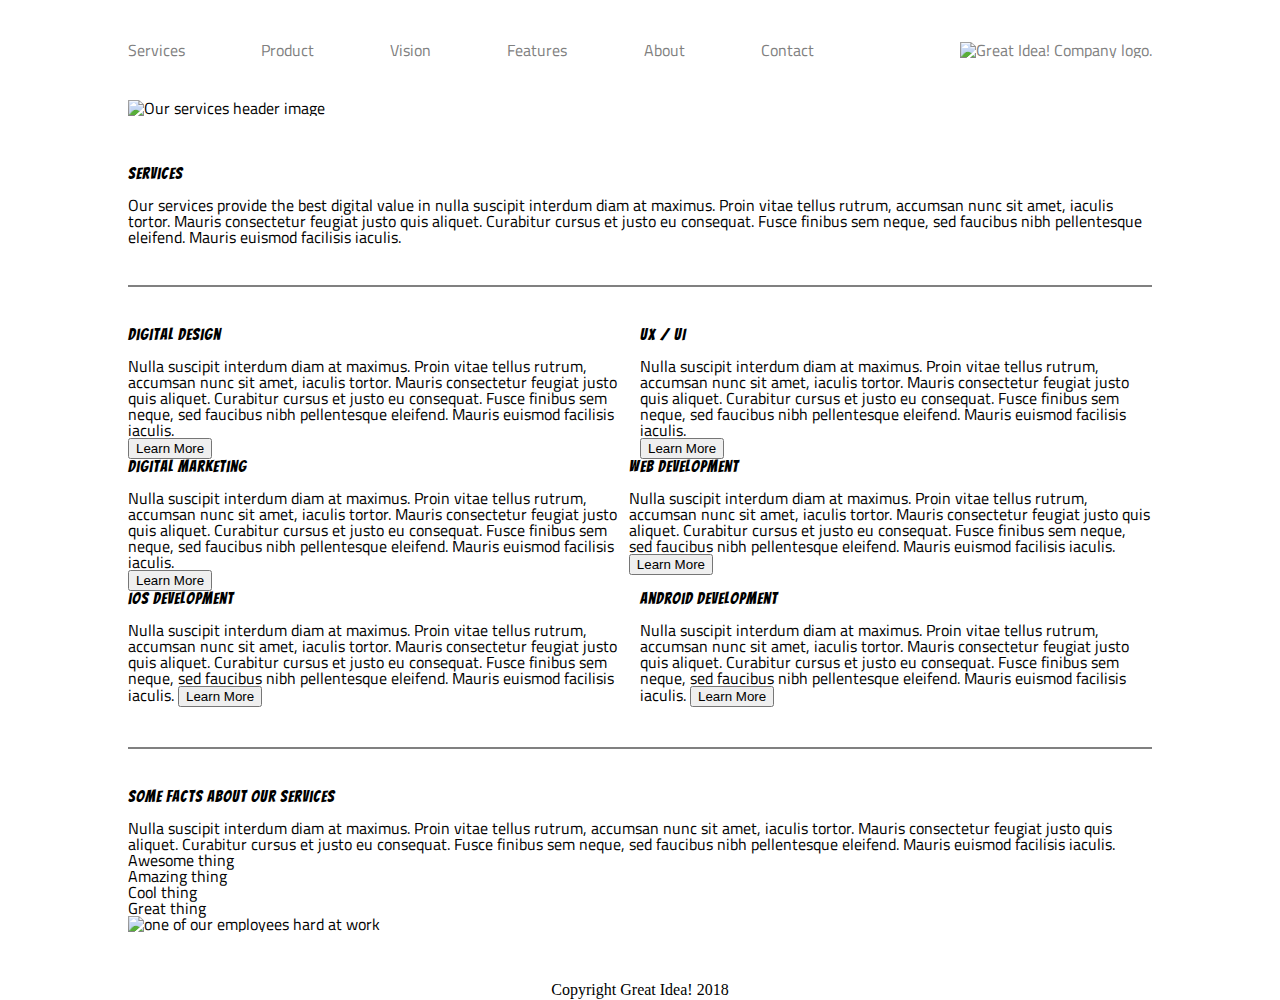
==== great-idea/services.html @ 0aae931a "finished services semantic HTML and refactored index.css to work with both pages" ====
<!doctype html>

<html lang="en">

<head>
  <meta charset="utf-8">

  <title>Great Idea! - Services</title>

  <link href="https://fonts.googleapis.com/css?family=Bangers|Titillium+Web" rel="stylesheet">
  <link rel="stylesheet" href="css/index.css">

  <!--[if lt IE 9]>
    <script src="https://cdnjs.cloudflare.com/ajax/libs/html5shiv/3.7.3/html5shiv.js"></script>
  <![endif]-->
</head>

<body>
  <div class="maxWidth">
    <header>
      <nav class="navBar flexContainer">
        <div class="navLink"><a href="/services.html">Services</a></div>
        <div class="navLink"><a href="#">Product</a></div>
        <div class="navLink"><a href="#">Vision</a></div>
        <div class="navLink"><a href="#">Features</a></div>
        <div class="navLink"><a href="#">About</a></div>
        <div class="navLink"><a href="#">Contact</a></div>
        <a href="/index.html"><img class="logo" src="img/logo.png" alt="Great Idea! Company logo."></a>
      </nav>
      <img class="servicesHeaderImg bannerImg" src="img/services-header.jpg" alt="Our services header image">
      <h1>Services</h1>
      <p>Our services provide the best digital value in nulla suscipit interdum diam at maximus. Proin vitae tellus
        rutrum, accumsan nunc sit amet, iaculis tortor. Mauris consectetur feugiat justo quis aliquet. Curabitur cursus
        et justo eu consequat. Fusce finibus sem neque, sed faucibus nibh pellentesque eleifend. Mauris euismod
        facilisis iaculis.</p>
    </header>
    <main>
      <div class="rowContainer flexContainer">
        <section class="rowItem">
          <h2>Digital Design</h2>
          <p>Nulla suscipit interdum diam at maximus. Proin vitae tellus rutrum, accumsan nunc sit amet, iaculis tortor.
            Mauris consectetur feugiat justo quis aliquet. Curabitur cursus et justo eu consequat. Fusce finibus sem
            neque,
            sed faucibus nibh pellentesque
            eleifend. Mauris euismod facilisis iaculis.</p>
          <a class="learnMoreLink" href="#"><button class="learnMoreButton">Learn More</button></a>
        </section>
        <section class="rowItem">
          <h2>UX / UI</h2>
          <p>Nulla suscipit interdum diam at maximus. Proin vitae tellus rutrum, accumsan nunc sit amet, iaculis tortor.
            Mauris consectetur feugiat justo quis aliquet. Curabitur cursus et justo eu consequat. Fusce finibus sem
            neque,
            sed faucibus nibh pellentesque
            eleifend. Mauris euismod facilisis iaculis.<p>
              <a class="learnMoreLink" href="#"><button class="learnMoreButton">Learn More</button></a>
        </section>
      </div>
      <div class="rowContainer flexContainer">
        <section class="rowItem">
          <h2>Digital Marketing</h2>
          <p>Nulla suscipit interdum diam at maximus. Proin vitae tellus rutrum, accumsan nunc sit amet, iaculis tortor.
            Mauris consectetur feugiat justo quis aliquet. Curabitur cursus et justo eu consequat. Fusce finibus sem
            neque, sed faucibus nibh pellentesque
            eleifend. Mauris euismod facilisis iaculis.</p>
          <a class="learnMoreLink" href="#"><button class="learnMoreButton">Learn More</button></a>
        </section>
        <section class="rowItem">
          <h2>Web Development</h2>
          Nulla suscipit interdum diam at maximus. Proin vitae tellus rutrum, accumsan nunc sit amet, iaculis tortor.
          Mauris consectetur feugiat justo quis aliquet. Curabitur cursus et justo eu consequat. Fusce finibus sem
          neque,
          sed faucibus nibh pellentesque
          eleifend. Mauris euismod facilisis iaculis.
          <a class="learnMoreLink" href="#"><button class="learnMoreButton">Learn More</button></a>
        </section>
      </div>
      <div class="rowContainer flexContainer">
        <section class="rowItem">
          <h2>iOS Development</h2>
          Nulla suscipit interdum diam at maximus. Proin vitae tellus rutrum, accumsan nunc sit amet, iaculis tortor.
          Mauris consectetur feugiat justo quis aliquet. Curabitur cursus et justo eu consequat. Fusce finibus sem
          neque,
          sed faucibus nibh pellentesque
          eleifend. Mauris euismod facilisis iaculis.
          <a class="learnMoreLink" href="#"><button class="learnMoreButton">Learn More</button></a>
        </section>
        <section class="rowItem">
          <h2>Android Development</h2>
          Nulla suscipit interdum diam at maximus. Proin vitae tellus rutrum, accumsan nunc sit amet, iaculis tortor.
          Mauris consectetur feugiat justo quis aliquet. Curabitur cursus et justo eu consequat. Fusce finibus sem
          neque,
          sed faucibus nibh pellentesque
          eleifend. Mauris euismod facilisis iaculis.
          <a class="learnMoreLink" href="#"><button class="learnMoreButton">Learn More</button></a>
        </section>
      </div>
    </main>
    <footer>
      <section class="servicesInfo">
        <h2>Some Facts About Our Services</h2>
        <p>Nulla suscipit interdum diam at maximus. Proin vitae tellus rutrum, accumsan nunc sit amet, iaculis tortor.
          Mauris consectetur feugiat justo quis aliquet. Curabitur cursus et justo eu consequat. Fusce finibus sem
          neque, sed faucibus nibh pellentesque
          eleifend. Mauris euismod facilisis iaculis.</p>
        <ul>
          <li>Awesome thing</li>
          <li>Amazing thing</li>
          <li>Cool thing</li>
          <li>Great thing</li>
        </ul>
        <img class="servicesInfoImg" src="img/services-info.png" alt="one of our employees hard at work">
      </section>
      <div class="copyright">
        <small>Copyright Great Idea! 2018</small>
      </div>
    </footer>
  </div>
</body>

</html>
---- great-idea/css/index.css ----
/* http://meyerweb.com/eric/tools/css/reset/ 
   v2.0 | 20110126
   License: none (public domain)
*/

html, body, div, span, applet, object, iframe,
h1, h2, h3, h4, h5, h6, p, blockquote, pre,
a, abbr, acronym, address, big, cite, code,
del, dfn, em, img, ins, kbd, q, s, samp,
small, strike, strong, sub, sup, tt, var,
b, u, i, center,
dl, dt, dd, ol, ul, li,
fieldset, form, label, legend,
table, caption, tbody, tfoot, thead, tr, th, td,
article, aside, canvas, details, embed, 
figure, figcaption, footer, header, hgroup, 
menu, nav, output, ruby, section, summary,
time, mark, audio, video {
	margin: 0;
	padding: 0;
	border: 0;
	font-size: 100%;
	font: inherit;
	vertical-align: baseline;
}
/* HTML5 display-role reset for older browsers */
article, aside, details, figcaption, figure, 
footer, header, hgroup, menu, nav, section {
	display: block;
}
body {
	line-height: 1;
}
ol, ul {
	list-style: none;
}
blockquote, q {
	quotes: none;
}
blockquote:before, blockquote:after,
q:before, q:after {
	content: '';
	content: none;
}
table {
	border-collapse: collapse;
	border-spacing: 0;
}

/* Set every element's box-sizing to border-box */
* {
    box-sizing: border-box;
}

html, body {
    height: 100%;
    font-family: 'Titillium Web', sans-serif;
}

h1, h2, h3, h4, h5 {
    font-family: 'Bangers', cursive;
    letter-spacing: 1px;
    margin-bottom: 15px;
}

/* Copy and paste your work from yesterday here and start to refactor into flexbox */
@import url('https://fonts.googleapis.com/css?family=PT+Mono&display=swap');

.flexContainer {
	display: flex;
}

.maxWidth {
	max-width: 80%;
	margin: auto;
	position: relative;
}

.navBar {
	position: fixed;
	height: 100px;
	width: 80%;
	top: 0;
	background-color: white;
	z-index: 999;
	align-items: center;
	justify-content: space-between;
}

.logo {
	align-self: center;
	margin-left: 70px;
}

.navBar a {
	text-decoration: none;
	color: grey;
}

nav a:hover {
	color: black;
}

header {
	margin-top: 100px;
	padding-bottom: 40px;
	margin-bottom: 40px;
	border-bottom: 2px solid grey;
	justify-content: space-around;
}

.headerImage {
	align-self: center;
}

.titleAndButtton {
	align-self: center;
}

.siteTitle {
	font-size: 90px;
	text-align: center;
}

.button button {
	width: 205px;
	height: 40px;
	font-size: 18px;
}

.button {
	display: block;
	text-align: center;
}

.topContent {
	margin: 40px 0 40px;
	justify-content: space-between;
}

.topLeft {
	width: 47%;
	margin-right: 5%;
}

.topRight {
	width: 47%;
}

.bannerImg {
	width: 100%;
}

.bottomContent {
	margin: 40px 0 0;
}

.bottomLeft {
	width: 32%;
	margin-right: 1.3%;
}

.bottomCenter {
	width: 32%;
	margin-right: 1.3%;

}

.bottomRight {
	width: 32%;
}

footer {
	border-top: 2px solid grey;
	padding-top: 40px;
	margin-top: 40px;
}

.copyright {
	text-align: center;
	margin: 50px 0 100px;
	font-family: "PT Mono";
}

.servicesHeaderImg {
	margin: 0 0 50px;
}
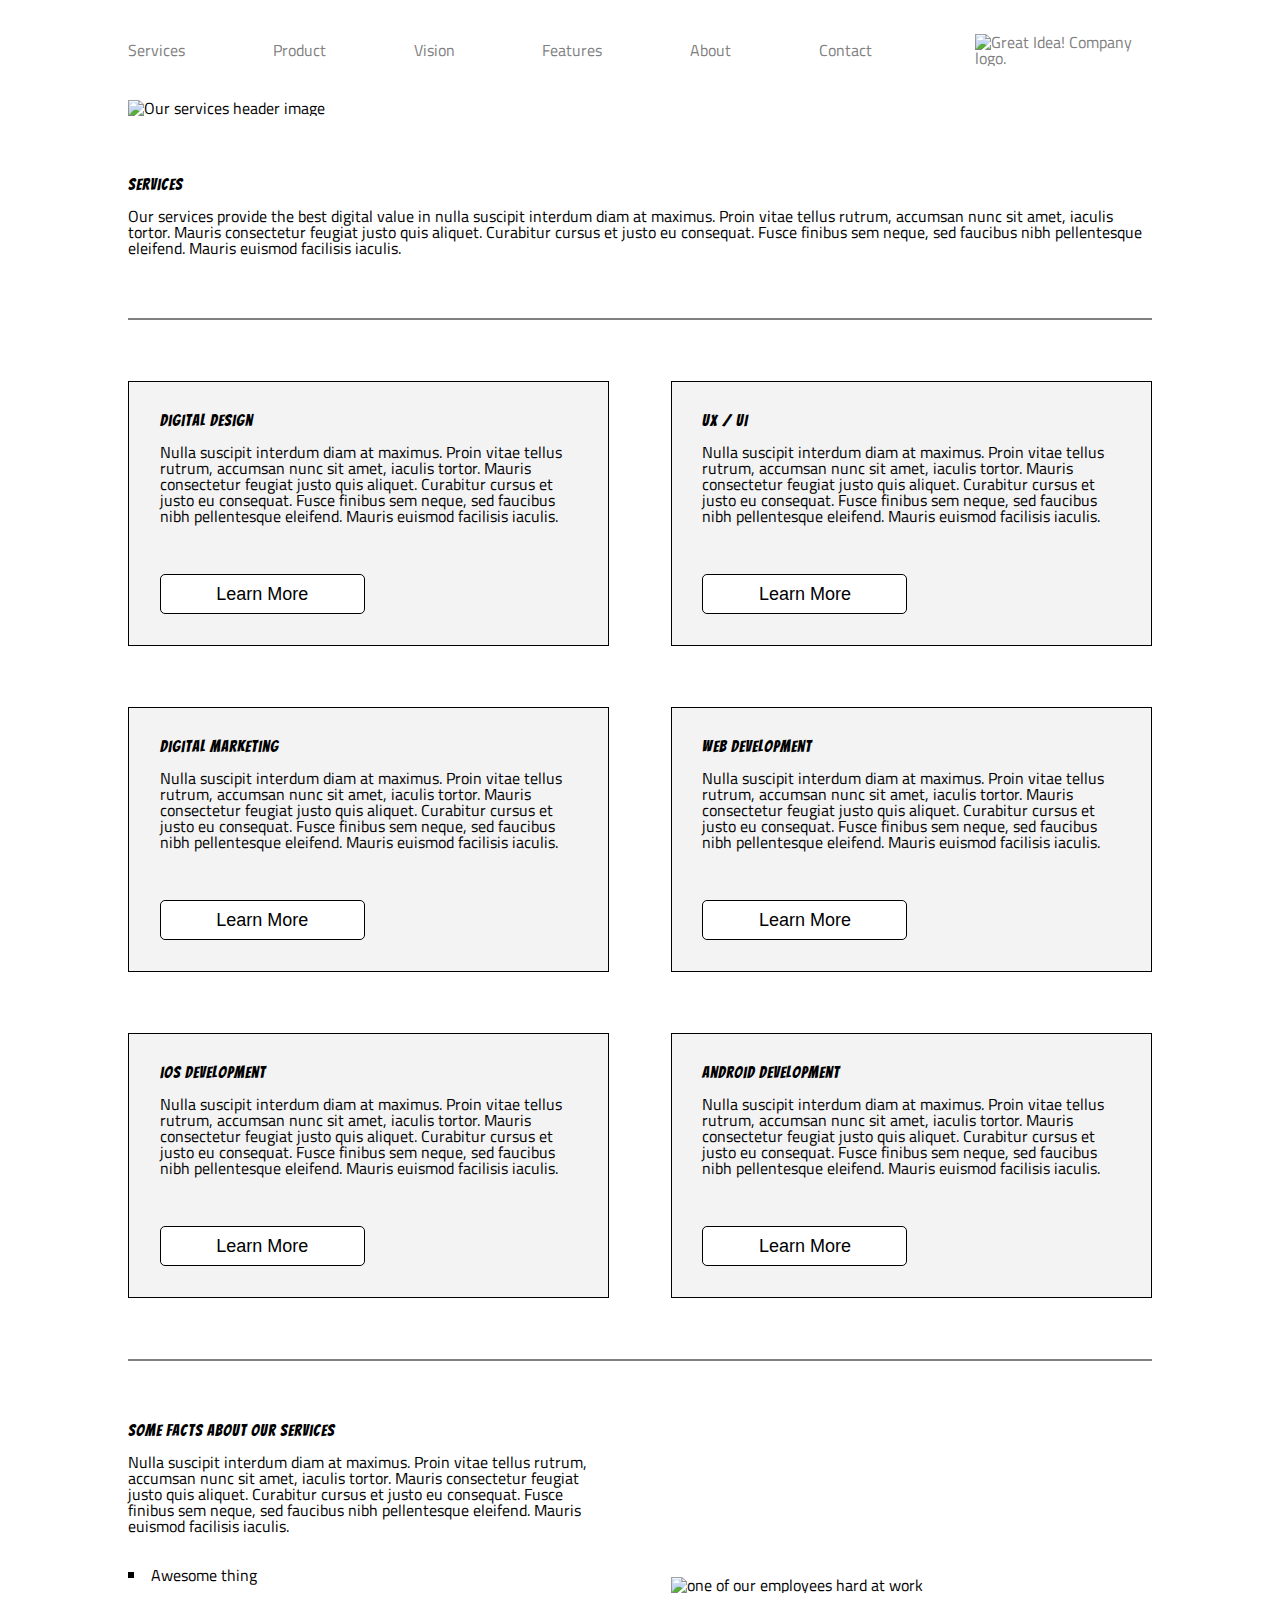
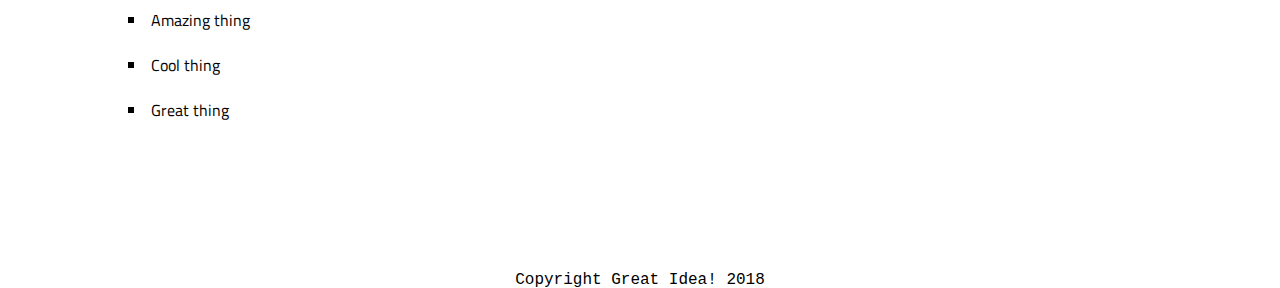
==== commit 6a165743: "MVP will add flex when finished" ====
--- a/great-idea/services.html
+++ b/great-idea/services.html
@@ -9,6 +9,7 @@
 
   <link href="https://fonts.googleapis.com/css?family=Bangers|Titillium+Web" rel="stylesheet">
   <link rel="stylesheet" href="css/index.css">
+  <meta content="width=device-width, initial-scale=1" name="viewport" />
 
   <!--[if lt IE 9]>
     <script src="https://cdnjs.cloudflare.com/ajax/libs/html5shiv/3.7.3/html5shiv.js"></script>
@@ -35,80 +36,82 @@
         facilisis iaculis.</p>
     </header>
     <main>
-      <div class="rowContainer flexContainer">
-        <section class="rowItem">
+      <div class="servicesRowContainer flexContainer">
+        <section class="servicesRowItem flexContainer">
           <h2>Digital Design</h2>
           <p>Nulla suscipit interdum diam at maximus. Proin vitae tellus rutrum, accumsan nunc sit amet, iaculis tortor.
             Mauris consectetur feugiat justo quis aliquet. Curabitur cursus et justo eu consequat. Fusce finibus sem
             neque,
             sed faucibus nibh pellentesque
             eleifend. Mauris euismod facilisis iaculis.</p>
-          <a class="learnMoreLink" href="#"><button class="learnMoreButton">Learn More</button></a>
+          <a class="servicesLearnMore button button" href="#"><button class="learnMoreButton">Learn More</button></a>
         </section>
-        <section class="rowItem">
+        <section class="servicesRowItem flexContainer">
           <h2>UX / UI</h2>
           <p>Nulla suscipit interdum diam at maximus. Proin vitae tellus rutrum, accumsan nunc sit amet, iaculis tortor.
             Mauris consectetur feugiat justo quis aliquet. Curabitur cursus et justo eu consequat. Fusce finibus sem
             neque,
             sed faucibus nibh pellentesque
-            eleifend. Mauris euismod facilisis iaculis.<p>
-              <a class="learnMoreLink" href="#"><button class="learnMoreButton">Learn More</button></a>
+            eleifend. Mauris euismod facilisis iaculis.</p>
+          <a class="servicesLearnMore button button" href="#"><button class="learnMoreButton">Learn More</button></a>
         </section>
       </div>
-      <div class="rowContainer flexContainer">
-        <section class="rowItem">
+      <div class="servicesRowContainer servicesRowMiddle flexContainer">
+        <section class="servicesRowItem flexContainer">
           <h2>Digital Marketing</h2>
           <p>Nulla suscipit interdum diam at maximus. Proin vitae tellus rutrum, accumsan nunc sit amet, iaculis tortor.
             Mauris consectetur feugiat justo quis aliquet. Curabitur cursus et justo eu consequat. Fusce finibus sem
             neque, sed faucibus nibh pellentesque
             eleifend. Mauris euismod facilisis iaculis.</p>
-          <a class="learnMoreLink" href="#"><button class="learnMoreButton">Learn More</button></a>
+          <a class="servicesLearnMore button" href="#"><button class="learnMoreButton">Learn More</button></a>
         </section>
-        <section class="rowItem">
+        <section class="servicesRowItem flexContainer">
           <h2>Web Development</h2>
           Nulla suscipit interdum diam at maximus. Proin vitae tellus rutrum, accumsan nunc sit amet, iaculis tortor.
           Mauris consectetur feugiat justo quis aliquet. Curabitur cursus et justo eu consequat. Fusce finibus sem
           neque,
           sed faucibus nibh pellentesque
           eleifend. Mauris euismod facilisis iaculis.
-          <a class="learnMoreLink" href="#"><button class="learnMoreButton">Learn More</button></a>
+          <a class="servicesLearnMore button" href="#"><button class="learnMoreButton">Learn More</button></a>
         </section>
       </div>
-      <div class="rowContainer flexContainer">
-        <section class="rowItem">
+      <div class="servicesRowContainer flexContainer">
+        <section class="servicesRowItem flexContainer">
           <h2>iOS Development</h2>
           Nulla suscipit interdum diam at maximus. Proin vitae tellus rutrum, accumsan nunc sit amet, iaculis tortor.
           Mauris consectetur feugiat justo quis aliquet. Curabitur cursus et justo eu consequat. Fusce finibus sem
           neque,
           sed faucibus nibh pellentesque
           eleifend. Mauris euismod facilisis iaculis.
-          <a class="learnMoreLink" href="#"><button class="learnMoreButton">Learn More</button></a>
+          <a class="servicesLearnMore button" href="#"><button class="learnMoreButton">Learn More</button></a>
         </section>
-        <section class="rowItem">
+        <section class="servicesRowItem flexContainer">
           <h2>Android Development</h2>
           Nulla suscipit interdum diam at maximus. Proin vitae tellus rutrum, accumsan nunc sit amet, iaculis tortor.
           Mauris consectetur feugiat justo quis aliquet. Curabitur cursus et justo eu consequat. Fusce finibus sem
           neque,
           sed faucibus nibh pellentesque
           eleifend. Mauris euismod facilisis iaculis.
-          <a class="learnMoreLink" href="#"><button class="learnMoreButton">Learn More</button></a>
+          <a class="servicesLearnMore button" href="#"><button class="learnMoreButton">Learn More</button></a>
         </section>
       </div>
     </main>
     <footer>
-      <section class="servicesInfo">
-        <h2>Some Facts About Our Services</h2>
-        <p>Nulla suscipit interdum diam at maximus. Proin vitae tellus rutrum, accumsan nunc sit amet, iaculis tortor.
-          Mauris consectetur feugiat justo quis aliquet. Curabitur cursus et justo eu consequat. Fusce finibus sem
-          neque, sed faucibus nibh pellentesque
-          eleifend. Mauris euismod facilisis iaculis.</p>
-        <ul>
-          <li>Awesome thing</li>
-          <li>Amazing thing</li>
-          <li>Cool thing</li>
-          <li>Great thing</li>
-        </ul>
-        <img class="servicesInfoImg" src="img/services-info.png" alt="one of our employees hard at work">
+      <section class="servicesInfo flexContainer">
+        <div class="servicesFootercolumn">
+          <h2>Some Facts About Our Services</h2>
+          <p>Nulla suscipit interdum diam at maximus. Proin vitae tellus rutrum, accumsan nunc sit amet, iaculis tortor.
+            Mauris consectetur feugiat justo quis aliquet. Curabitur cursus et justo eu consequat. Fusce finibus sem
+            neque, sed faucibus nibh pellentesque
+            eleifend. Mauris euismod facilisis iaculis.</p>
+          <ul class="servicesFooterUL">
+            <li>Awesome thing</li>
+            <li>Amazing thing</li>
+            <li>Cool thing</li>
+            <li>Great thing</li>
+          </ul>
+        </div>
+          <img class="servicesInfoImg" src="img/services-info.png" alt="one of our employees hard at work">
       </section>
       <div class="copyright">
         <small>Copyright Great Idea! 2018</small>
--- a/great-idea/css/index.css
+++ b/great-idea/css/index.css
@@ -63,19 +63,41 @@
     margin-bottom: 15px;
 }
 
-/* Copy and paste your work from yesterday here and start to refactor into flexbox */
+/* Copy and paste your work from yesterday  and start to refactor into flexbox */
+
+/* css tools start */
 @import url('https://fonts.googleapis.com/css?family=PT+Mono&display=swap');
 
+/* set elements to flex with this class */
 .flexContainer {
 	display: flex;
 }
 
+/* set page width */
 .maxWidth {
 	max-width: 80%;
 	margin: auto;
 	position: relative;
 }
 
+/* make buttons */
+.button button {
+	width: 205px;
+	height: 40px;
+	font-size: 18px;
+	border: 1px solid black;
+	background-color: white;
+}
+
+/* set banner image widths */
+.bannerImg {
+	width: 100%;
+}
+/* css tools end */
+
+
+
+/* sitewide navigation styles begin */
 .navBar {
 	position: fixed;
 	height: 100px;
@@ -89,7 +111,7 @@
 
 .logo {
 	align-self: center;
-	margin-left: 70px;
+	margin-left: 8%;
 }
 
 .navBar a {
@@ -100,41 +122,54 @@
 nav a:hover {
 	color: black;
 }
-
+/* navigation styles end */
+
+
+
+/* header styles start */
+
+/* all pages styles start */
 header {
 	margin-top: 100px;
-	padding-bottom: 40px;
-	margin-bottom: 40px;
+	padding-bottom: 6%;
+	margin-bottom: 6%;
 	border-bottom: 2px solid grey;
 	justify-content: space-around;
 }
-
+/* all pages styles end */
+
+/* index.html header styles begin */
 .headerImage {
 	align-self: center;
 }
 
 .titleAndButtton {
 	align-self: center;
+	flex-direction: column;
+	align-items: center;
 }
 
 .siteTitle {
 	font-size: 90px;
 	text-align: center;
 }
-
-.button button {
-	width: 205px;
-	height: 40px;
-	font-size: 18px;
-}
-
-.button {
-	display: block;
-	text-align: center;
-}
-
+/* index.html header styles end */
+
+/* services.html styles start */
+.servicesHeaderImg {
+	margin: 0 0 6%;
+}
+/* services.html styles end */
+
+/* header styles end */
+
+
+
+/* main content styles start */
+
+/* index.html  styles start */
 .topContent {
-	margin: 40px 0 40px;
+	margin: 6% 0 6%;
 	justify-content: space-between;
 }
 
@@ -147,12 +182,8 @@
 	width: 47%;
 }
 
-.bannerImg {
-	width: 100%;
-}
-
 .bottomContent {
-	margin: 40px 0 0;
+	margin: 6% 0 0;
 }
 
 .bottomLeft {
@@ -169,19 +200,79 @@
 .bottomRight {
 	width: 32%;
 }
-
+/* index.html styles end */
+
+/* services.html styles start */
+.servicesRowContainer {
+	justify-content: space-between;
+}
+
+.servicesRowItem {
+	background-color: #F4F3F4;
+	width: 47%;
+	padding: 3%;
+	border: 1px solid black;
+	flex-direction: column;
+}
+
+.servicesRowMiddle {
+	margin: 6% 0 6%;
+}
+
+.servicesLearnMore {
+	margin-top: 12%;
+}
+
+.servicesLearnMore button {
+	border-radius: 5px;
+}
+/* services.html styles end */
+
+/* main content styles end */
+
+
+
+/* footer styles start */
+
+/* all pages styles start */
 footer {
 	border-top: 2px solid grey;
-	padding-top: 40px;
-	margin-top: 40px;
+	padding-top: 6%;
+	margin-top: 6%;
 }
 
 .copyright {
 	text-align: center;
-	margin: 50px 0 100px;
-	font-family: "PT Mono";
-}
-
-.servicesHeaderImg {
-	margin: 0 0 50px;
-}+	margin: 12% 0 12%;
+}
+
+.copyright small {
+	font-family: 'PT Mono', monospace;
+}
+/* all pages styles end */
+
+/* services.html styls start */
+.servicesInfo {
+	justify-content: space-between;
+}
+
+.servicesInfoImg {
+	align-self: center;
+	width: 47%
+}
+
+.servicesFootercolumn {
+	width: 47%;
+}
+.servicesFooterUL {
+	list-style-type: square;
+	list-style-position: inside;
+	margin-top: 7%;
+}
+.servicesFooterUL li {
+	margin-bottom: 6%;
+}
+/* services.html styles end */
+
+/* footer styles end */
+
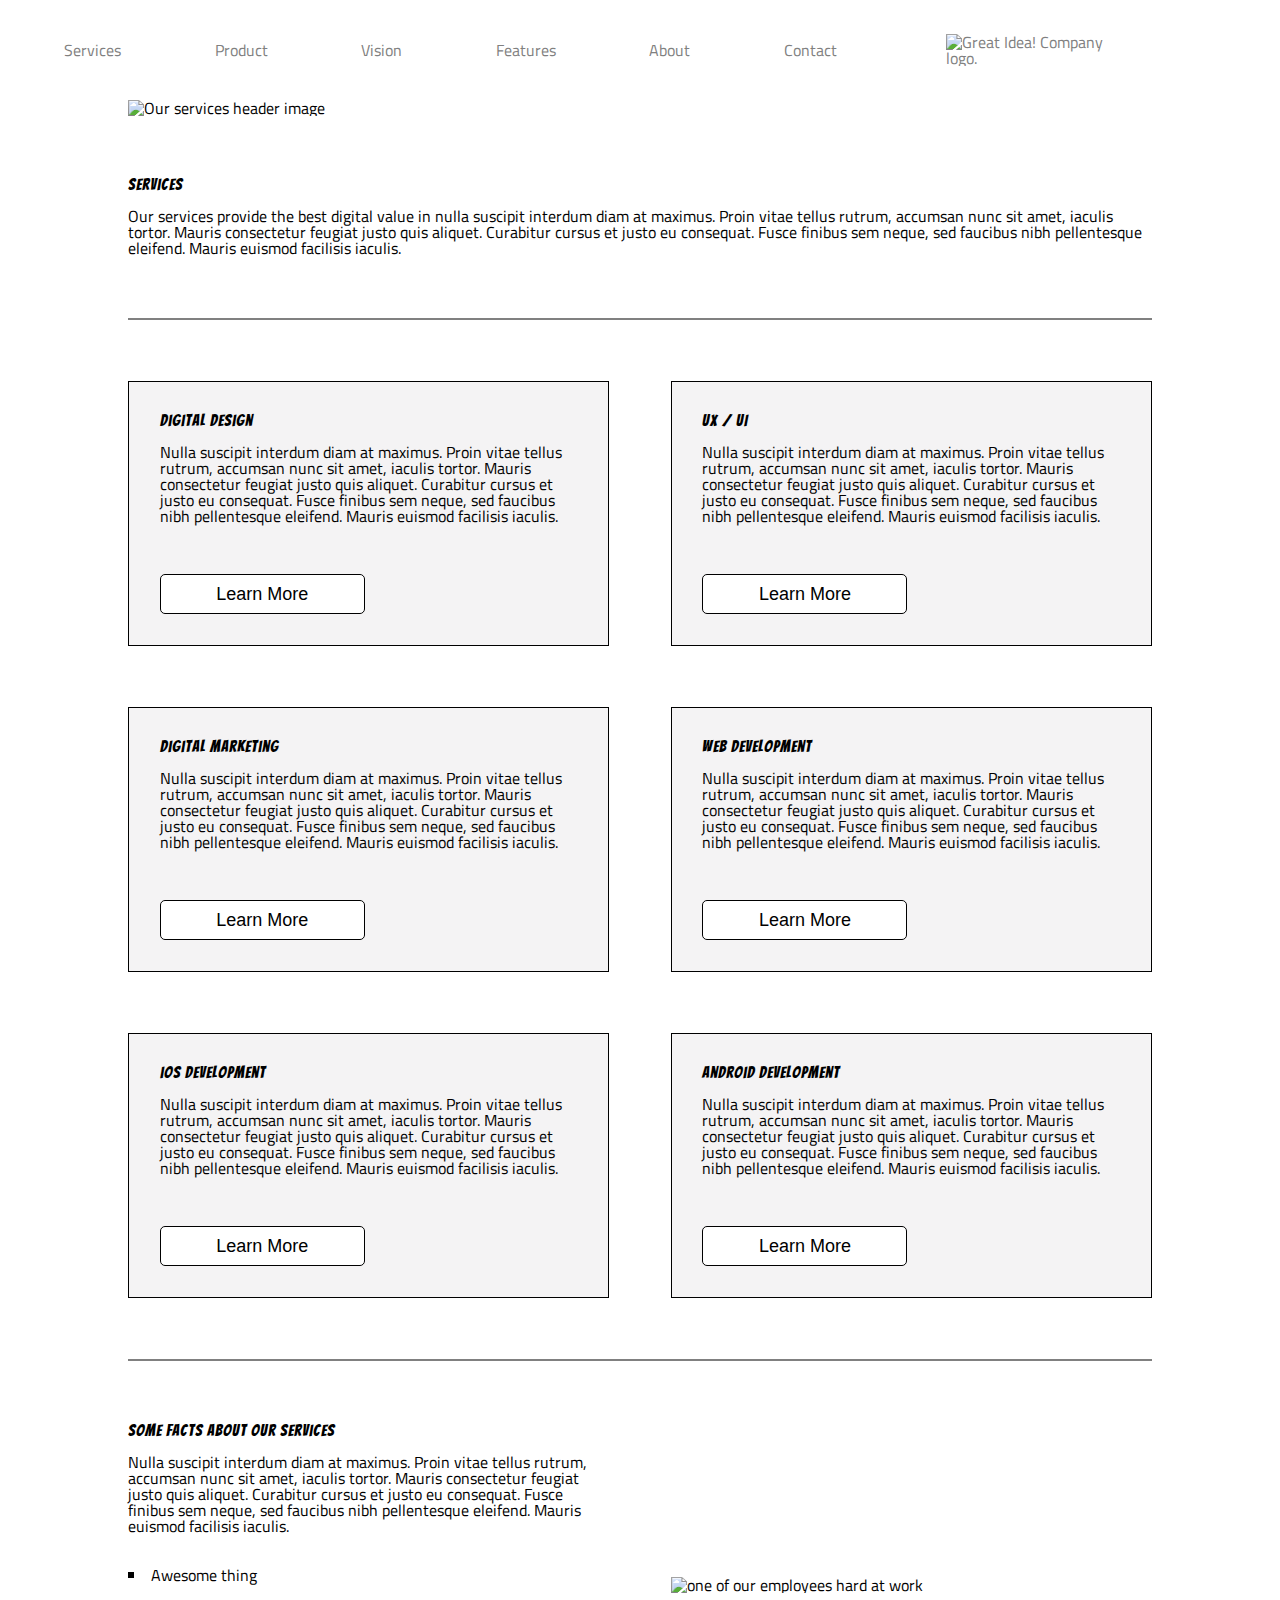
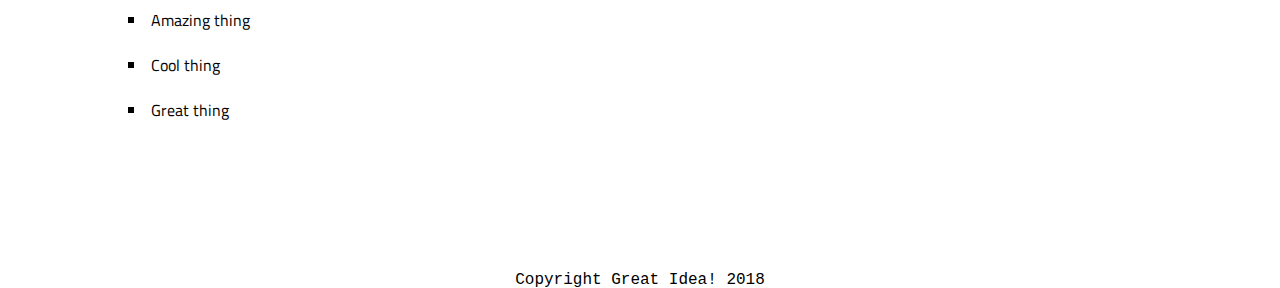
==== commit f0339c04: "added stretch goal, responsive design" ====
--- a/great-idea/services.html
+++ b/great-idea/services.html
@@ -27,6 +27,7 @@
         <div class="navLink"><a href="#">About</a></div>
         <div class="navLink"><a href="#">Contact</a></div>
         <a href="/index.html"><img class="logo" src="img/logo.png" alt="Great Idea! Company logo."></a>
+        <a href="/index.html"><img class="mobileLogo" src="img/logo.png" alt="Great Idea! Company logo."></a>
       </nav>
       <img class="servicesHeaderImg bannerImg" src="img/services-header.jpg" alt="Our services header image">
       <h1>Services</h1>
@@ -37,7 +38,7 @@
     </header>
     <main>
       <div class="servicesRowContainer flexContainer">
-        <section class="servicesRowItem flexContainer">
+        <section class="servicesRowItem flexContainer servicesMobileMargin">
           <h2>Digital Design</h2>
           <p>Nulla suscipit interdum diam at maximus. Proin vitae tellus rutrum, accumsan nunc sit amet, iaculis tortor.
             Mauris consectetur feugiat justo quis aliquet. Curabitur cursus et justo eu consequat. Fusce finibus sem
@@ -57,7 +58,7 @@
         </section>
       </div>
       <div class="servicesRowContainer servicesRowMiddle flexContainer">
-        <section class="servicesRowItem flexContainer">
+        <section class="servicesRowItem flexContainer servicesMobileMargin">
           <h2>Digital Marketing</h2>
           <p>Nulla suscipit interdum diam at maximus. Proin vitae tellus rutrum, accumsan nunc sit amet, iaculis tortor.
             Mauris consectetur feugiat justo quis aliquet. Curabitur cursus et justo eu consequat. Fusce finibus sem
@@ -76,7 +77,7 @@
         </section>
       </div>
       <div class="servicesRowContainer flexContainer">
-        <section class="servicesRowItem flexContainer">
+        <section class="servicesRowItem flexContainer servicesMobileMargin">
           <h2>iOS Development</h2>
           Nulla suscipit interdum diam at maximus. Proin vitae tellus rutrum, accumsan nunc sit amet, iaculis tortor.
           Mauris consectetur feugiat justo quis aliquet. Curabitur cursus et justo eu consequat. Fusce finibus sem
--- a/great-idea/css/index.css
+++ b/great-idea/css/index.css
@@ -65,6 +65,12 @@
 
 /* Copy and paste your work from yesterday  and start to refactor into flexbox */
 
+/* responsive design stretch goal, removes mobile logo */
+.mobileLogo {
+	display: none;
+}
+/* stretch goal end */
+
 /* css tools start */
 @import url('https://fonts.googleapis.com/css?family=PT+Mono&display=swap');
 
@@ -101,8 +107,10 @@
 .navBar {
 	position: fixed;
 	height: 100px;
-	width: 80%;
+	width: 100%;
 	top: 0;
+	left: 0;
+	padding: 0 5%;
 	background-color: white;
 	z-index: 999;
 	align-items: center;
@@ -276,3 +284,80 @@
 
 /* footer styles end */
 
+
+
+/* media query stretch goal */
+
+@media (max-width: 350px) {
+	.navBar {
+		padding: 0;
+	}
+}
+
+@media (max-width: 550px) {
+	.logo {
+		display: none;
+	}
+	.mobileLogo {
+		display: inline-block;
+		position: absolute;
+		width: 100px;
+		top: 10%;
+		right: 3%;
+	}
+	.navBar {
+		width: 100%;
+		align-items: flex-end;
+		justify-content: space-evenly;
+		height: 70px;
+		padding-bottom: 10px;
+		margin-bottom: 30px;
+	}
+	header {
+		margin-top: 100px;
+	}
+}
+@media (max-width: 700px) {
+	.maxWidth {
+		max-width: 100%;
+	}
+	.logo {
+		width: 75px;
+	}
+	.servicesRowContainer {
+		flex-direction: column;
+		align-items: center;
+	}
+	.servicesRowItem {
+		width: 95%;
+		padding: 5 2.5%;
+		border: none;
+	}
+	.servicesMobileMargin {
+		margin-bottom: 6%;
+	}
+	.servicesInfoImg {
+		display: none;
+	}
+	.servicesFootercolumn {
+		width: 100%;
+	}
+	.servicesHeaderImg, header h1, header p {
+		padding: 0 5% 6%;
+	}
+	footer h2, footer p, footer ul {
+		padding: 0 5%;
+	}
+	.servicesHeaderImg {
+		margin-bottom: 0;
+	}
+	header {
+		border: none;
+		margin-bottom: 0;
+		padding-bottom: 0;
+	}
+	footer {
+		border: none;
+		margin-top: 0;
+	}
+}